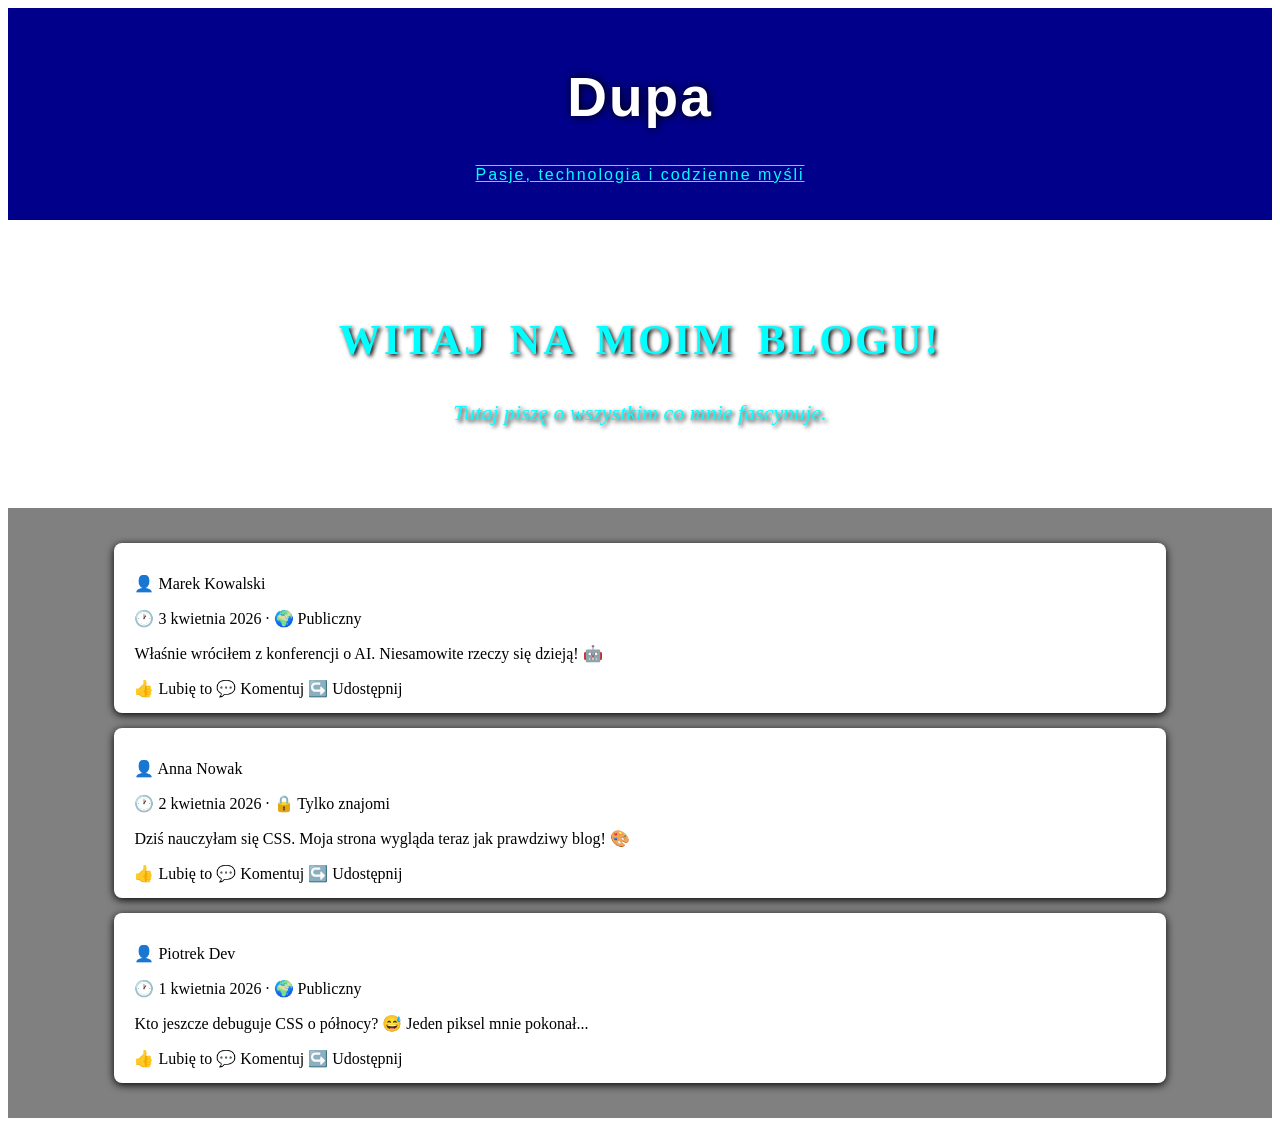
==== zaj2/index.html @ 56246455 "Add files via upload" ====
<!DOCTYPE html>
<html lang="pl">
<head>
    <meta charset="UTF-8">
    <title>Mój Blog</title>
    <!-- Tutaj importujemy style -->
    <link rel="stylesheet" href="style.css">
</head>
<body>

    <div id="naglowek">
        <h1>Dupa</h1>
        <p>Pasje, technologia i codzienne myśli</p>
    </div>

    <div id="baner">
        <h2>Witaj na moim blogu!</h2>
        <p>Tutaj piszę o wszystkim co mnie fascynuje.</p>
    </div>

    <div id="tresc">
        <div class="wpis">
            <p class="autor">👤 Marek Kowalski</p>
            <p class="data">🕐 3 kwietnia 2026 · 🌍 Publiczny</p>
            <p class="tekst">Właśnie wróciłem z konferencji o AI. Niesamowite rzeczy się dzieją! 🤖</p>
            <div class="reakcje">👍 Lubię to  💬 Komentuj  ↪️ Udostępnij</div>
        </div>
        <div class="wpis">
            <p class="autor">👤 Anna Nowak</p>
            <p class="data">🕐 2 kwietnia 2026 · 🔒 Tylko znajomi</p>
            <p class="tekst">Dziś nauczyłam się CSS. Moja strona wygląda teraz jak prawdziwy blog! 🎨</p>
            <div class="reakcje">👍 Lubię to  💬 Komentuj  ↪️ Udostępnij</div>
        </div>
        <div class="wpis">
            <p class="autor">👤 Piotrek Dev</p>
            <p class="data">🕐 1 kwietnia 2026 · 🌍 Publiczny</p>
            <p class="tekst">Kto jeszcze debuguje CSS o północy? 😅 Jeden piksel mnie pokonał...</p>
            <div class="reakcje">👍 Lubię to  💬 Komentuj  ↪️ Udostępnij</div>
        </div>
    </div>

</body>
</html>
---- zaj2/style.css ----
#naglowek{
    background-color:darkblue;
    color:#ffffff;
    text-align:center;
    padding:20px;
    font-family:'Arial',sans-serif;
    letter-spacing:2px;
}

#naglowek h1{
    font-weight: bold;
    font-size:55px;
    text-shadow: #000 1px 0 10px;
}

#naglowek p{
    text-decoration: overline underline;
    color: aqua;
}

#baner{
    background-image: url('https://picsum.photos/1200/300?random=1');
    background-size: cover;
    background-position: center;
    color: aqua;
    text-align: center;
    padding: 60px 20px;
    text-shadow: black 2px 2px 4px;
}

#baner h2{
    font-size:42px;
    font-weight: bold;
    line-height: 1.2;
    letter-spacing: 3px;
    text-transform: uppercase;
    word-spacing: 8px;
}

#baner p{
    font-size: 22px;
    font-style: italic;
}

#tresc{
    width:100%;
    background-color: gray;
    padding: 20px 0;
    min-height: 300px;
}

.wpis{
    width: 80%;
    margin: 15px auto;
    background-color: #ffffff;
    border-radius: 8px;
    padding: 15px 20px;
    box-shadow: black 0 2px 8px;
}
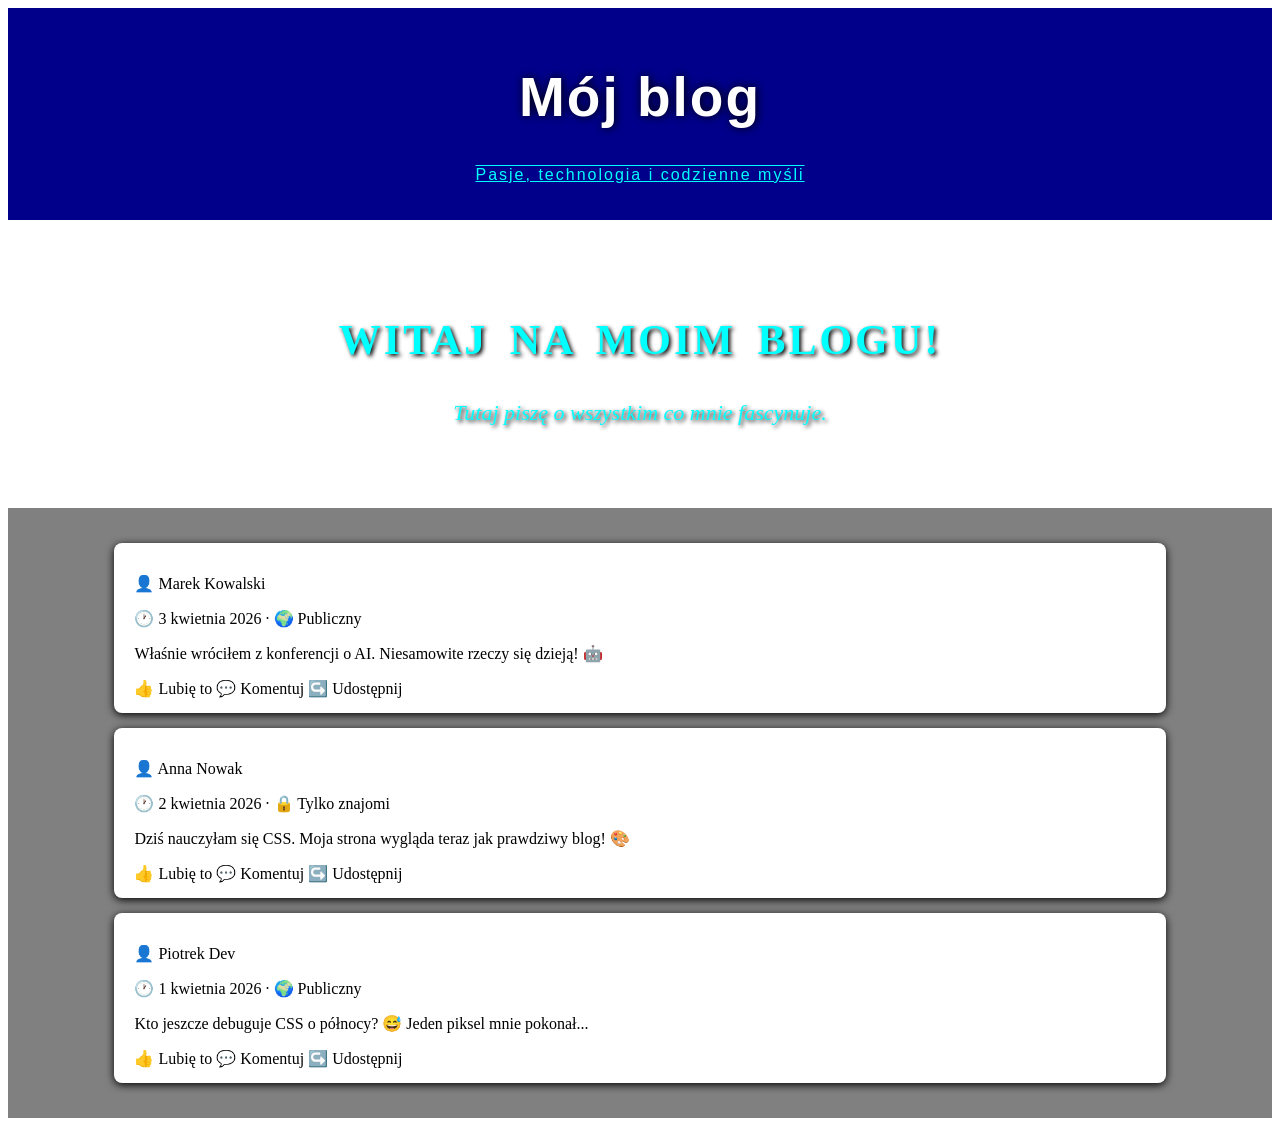
==== commit 88b8bf68: "Fix HTML structure and update header content" ====
--- a/zaj2/index.html
+++ b/zaj2/index.html
@@ -9,7 +9,7 @@
 <body>
 
     <div id="naglowek">
-        <h1>Dupa</h1>
+        <h1>Mój blog</h1>
         <p>Pasje, technologia i codzienne myśli</p>
     </div>
 
@@ -40,4 +40,4 @@
     </div>
 
 </body>
-</html>+</html>
